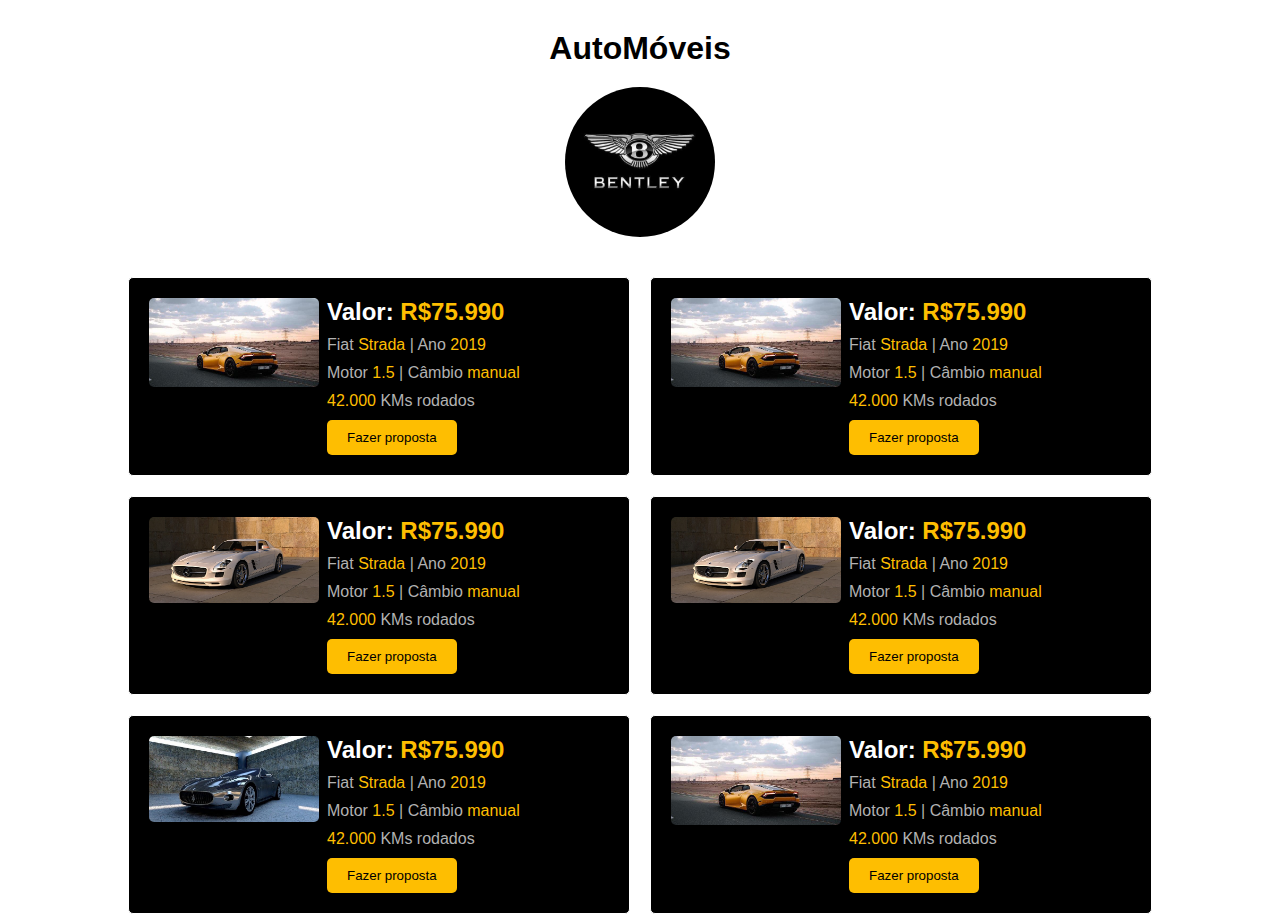
==== loja-carros-2/index.html @ 507cafc6 "Primeiro commit" ====
<!DOCTYPE html>
<html lang="pt-BR">
<head>
    <meta charset="UTF-8">
    <meta name="viewport" content="width=device-width, initial-scale=1.0">
    <title>AutoMóveis</title>
    <link rel="stylesheet" href="style.css">
</head>
<body>
    <header>
        <h1>AutoMóveis</h1>
        <img src="imagens/car-icon.jpg" alt="Bentley Logo" class="logo">
    </header>
    <div class="container">
        <div class="grid">
            <div class="card">
                <img src="imagens/car-1.jpg" alt="Car 1" class="card-image">
                <div class="card-content">
                    <h2><span class="valor">Valor:</span> R$75.990</h2>
                    <p>Fiat <span class="highlight">Strada</span> | Ano <span class="highlight">2019</span></p>
                    <p>Motor <span class="highlight">1.5</span> | Câmbio <span class="highlight">manual</span></p>
                    <p><span class="highlight">42.000</span> KMs rodados</p>
                    <button>Fazer proposta</button>
                </div>
            </div>
            <div class="card">
                <img src="imagens/car-1.jpg" alt="Car 1" class="card-image">
                <div class="card-content">
                    <h2><span class="valor">Valor:</span> R$75.990</h2>
                    <p>Fiat <span class="highlight">Strada</span> | Ano <span class="highlight">2019</span></p>
                    <p>Motor <span class="highlight">1.5</span> | Câmbio <span class="highlight">manual</span></p>
                    <p><span class="highlight">42.000</span> KMs rodados</p>
                    <button>Fazer proposta</button>
                </div>
            </div>
            <div class="card">
                <img src="imagens/car-2.jpg" alt="Car 1" class="card-image">
                <div class="card-content">
                    <h2><span class="valor">Valor:</span> R$75.990</h2>
                    <p>Fiat <span class="highlight">Strada</span> | Ano <span class="highlight">2019</span></p>
                    <p>Motor <span class="highlight">1.5</span> | Câmbio <span class="highlight">manual</span></p>
                    <p><span class="highlight">42.000</span> KMs rodados</p>
                    <button>Fazer proposta</button>
                </div>
            </div>
            <div class="card">
                <img src="imagens/car-2.jpg" alt="Car 1" class="card-image">
                <div class="card-content">
                    <h2><span class="valor">Valor:</span> R$75.990</h2>
                    <p>Fiat <span class="highlight">Strada</span> | Ano <span class="highlight">2019</span></p>
                    <p>Motor <span class="highlight">1.5</span> | Câmbio <span class="highlight">manual</span></p>
                    <p><span class="highlight">42.000</span> KMs rodados</p>
                    <button>Fazer proposta</button>
                </div>
            </div>
            <div class="card">
                <img src="imagens/car-3.jpg" alt="Car 1" class="card-image">
                <div class="card-content">
                    <h2><span class="valor">Valor:</span> R$75.990</h2>
                    <p>Fiat <span class="highlight">Strada</span> | Ano <span class="highlight">2019</span></p>
                    <p>Motor <span class="highlight">1.5</span> | Câmbio <span class="highlight">manual</span></p>
                    <p><span class="highlight">42.000</span> KMs rodados</p>
                    <button>Fazer proposta</button>
                </div>
            </div>
            <div class="card">
                <img src="imagens/car-1.jpg" alt="Car 1" class="card-image">
                <div class="card-content">
                    <h2><span class="valor">Valor:</span> R$75.990</h2>
                    <p>Fiat <span class="highlight">Strada</span> | Ano <span class="highlight">2019</span></p>
                    <p>Motor <span class="highlight">1.5</span> | Câmbio <span class="highlight">manual</span></p>
                    <p><span class="highlight">42.000</span> KMs rodados</p>
                    <button>Fazer proposta</button>
                </div>
            </div>
            <!-- Repita os cards para cada carro -->
        </div>
    </div>
</body>
</html>
---- loja-carros-2/style.css ----
body {
    font-family: Arial, sans-serif;
    background-color: #ffffff;
    margin: 0;
    padding: 0;
}
.container {
    width: 80%;
    margin: auto;
    overflow: hidden;
}
header {
    background: #ffffff;
    color: #000000;
    padding-top: 30px;
    min-height: 70px;
}
header h1 {
    text-align: center;
    margin: 0;
}
.logo {
    display: block;
    margin: 20px auto;
    width: 150px;
    border-radius: 50%;
}
.grid {
    display: grid;
    grid-template-columns: repeat(2, 1fr);
    gap: 20px;
    margin-top: 20px;
}
.card {
    display: grid;
    grid-template-columns: 30% 70%;
    align-items: start;
    gap: 20px;
    background: #000000;
    border: 1px solid #ffffff;
    border-radius: 5px;
    padding: 20px;
}
.card img.card-image {
    width: 170px;
    height: auto;
    border-radius: 5px;
}
.card-content {
    padding-left: 20px;
    color: #b2b2b2;
}
.card h2 {
    color: #febe01;
    margin: 0;
}
.card p {
    margin: 10px 0;
}
.card button {
    background: #febe01;
    color: #000000;
    border: none;
    padding: 10px 20px;
    cursor: pointer;
    border-radius: 5px;
}
.card button:hover {
    background: #febe01
}

.valor{
    color: #fff;
    font-weight: bold;
}

.highlight {
    color: #febe01;
  }
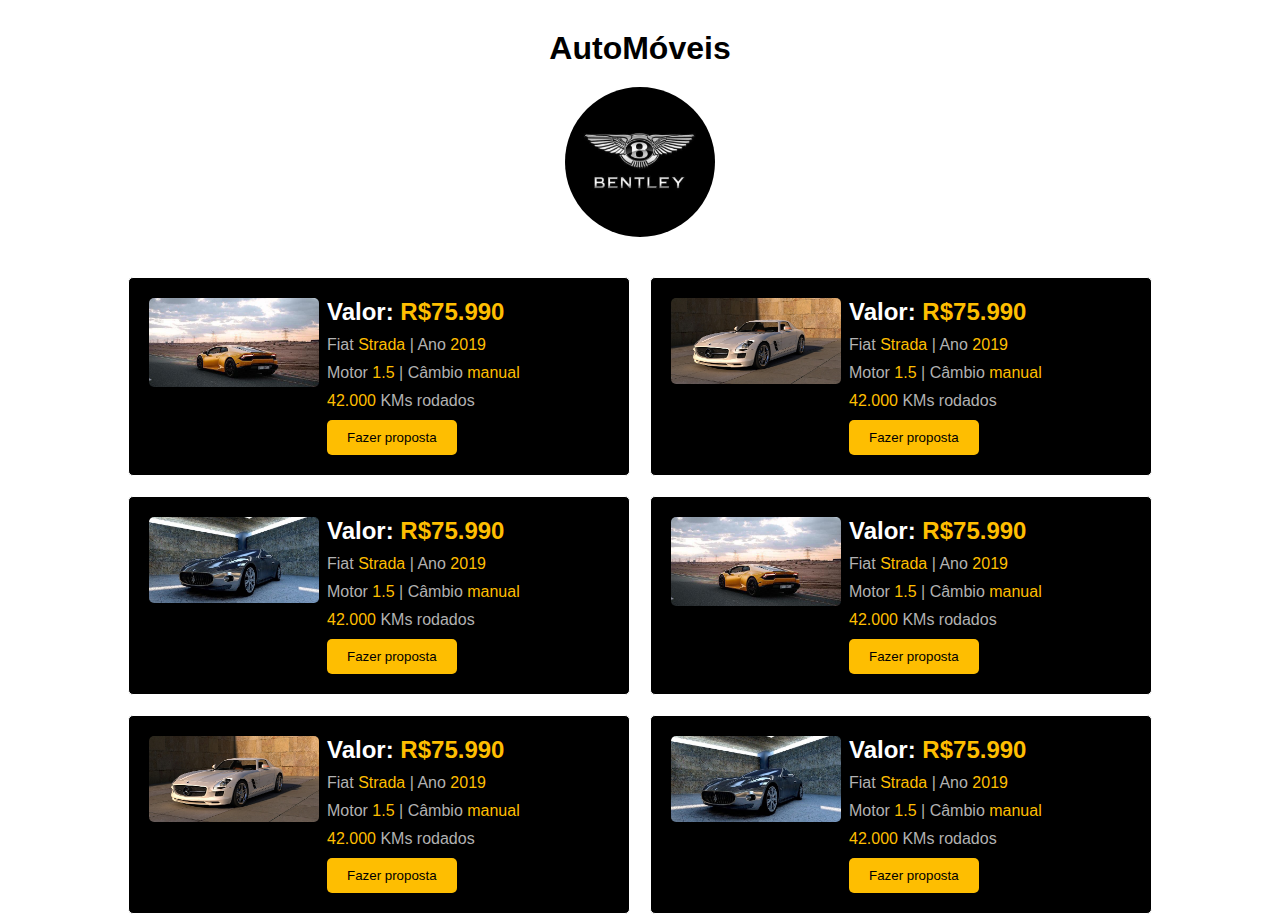
==== commit 11dbda03: "Finalização" ====
--- a/loja-carros-2/index.html
+++ b/loja-carros-2/index.html
@@ -15,26 +15,6 @@
         <div class="grid">
             <div class="card">
                 <img src="imagens/car-1.jpg" alt="Car 1" class="card-image">
-                <div class="card-content">
-                    <h2><span class="valor">Valor:</span> R$75.990</h2>
-                    <p>Fiat <span class="highlight">Strada</span> | Ano <span class="highlight">2019</span></p>
-                    <p>Motor <span class="highlight">1.5</span> | Câmbio <span class="highlight">manual</span></p>
-                    <p><span class="highlight">42.000</span> KMs rodados</p>
-                    <button>Fazer proposta</button>
-                </div>
-            </div>
-            <div class="card">
-                <img src="imagens/car-1.jpg" alt="Car 1" class="card-image">
-                <div class="card-content">
-                    <h2><span class="valor">Valor:</span> R$75.990</h2>
-                    <p>Fiat <span class="highlight">Strada</span> | Ano <span class="highlight">2019</span></p>
-                    <p>Motor <span class="highlight">1.5</span> | Câmbio <span class="highlight">manual</span></p>
-                    <p><span class="highlight">42.000</span> KMs rodados</p>
-                    <button>Fazer proposta</button>
-                </div>
-            </div>
-            <div class="card">
-                <img src="imagens/car-2.jpg" alt="Car 1" class="card-image">
                 <div class="card-content">
                     <h2><span class="valor">Valor:</span> R$75.990</h2>
                     <p>Fiat <span class="highlight">Strada</span> | Ano <span class="highlight">2019</span></p>
@@ -73,6 +53,26 @@
                     <button>Fazer proposta</button>
                 </div>
             </div>
+            <div class="card">
+                <img src="imagens/car-2.jpg" alt="Car 1" class="card-image">
+                <div class="card-content">
+                    <h2><span class="valor">Valor:</span> R$75.990</h2>
+                    <p>Fiat <span class="highlight">Strada</span> | Ano <span class="highlight">2019</span></p>
+                    <p>Motor <span class="highlight">1.5</span> | Câmbio <span class="highlight">manual</span></p>
+                    <p><span class="highlight">42.000</span> KMs rodados</p>
+                    <button>Fazer proposta</button>
+                </div>
+            </div>
+            <div class="card">
+                <img src="imagens/car-3.jpg" alt="Car 1" class="card-image">
+                <div class="card-content">
+                    <h2><span class="valor">Valor:</span> R$75.990</h2>
+                    <p>Fiat <span class="highlight">Strada</span> | Ano <span class="highlight">2019</span></p>
+                    <p>Motor <span class="highlight">1.5</span> | Câmbio <span class="highlight">manual</span></p>
+                    <p><span class="highlight">42.000</span> KMs rodados</p>
+                    <button>Fazer proposta</button>
+                </div>
+            </div>
             <!-- Repita os cards para cada carro -->
         </div>
     </div>
